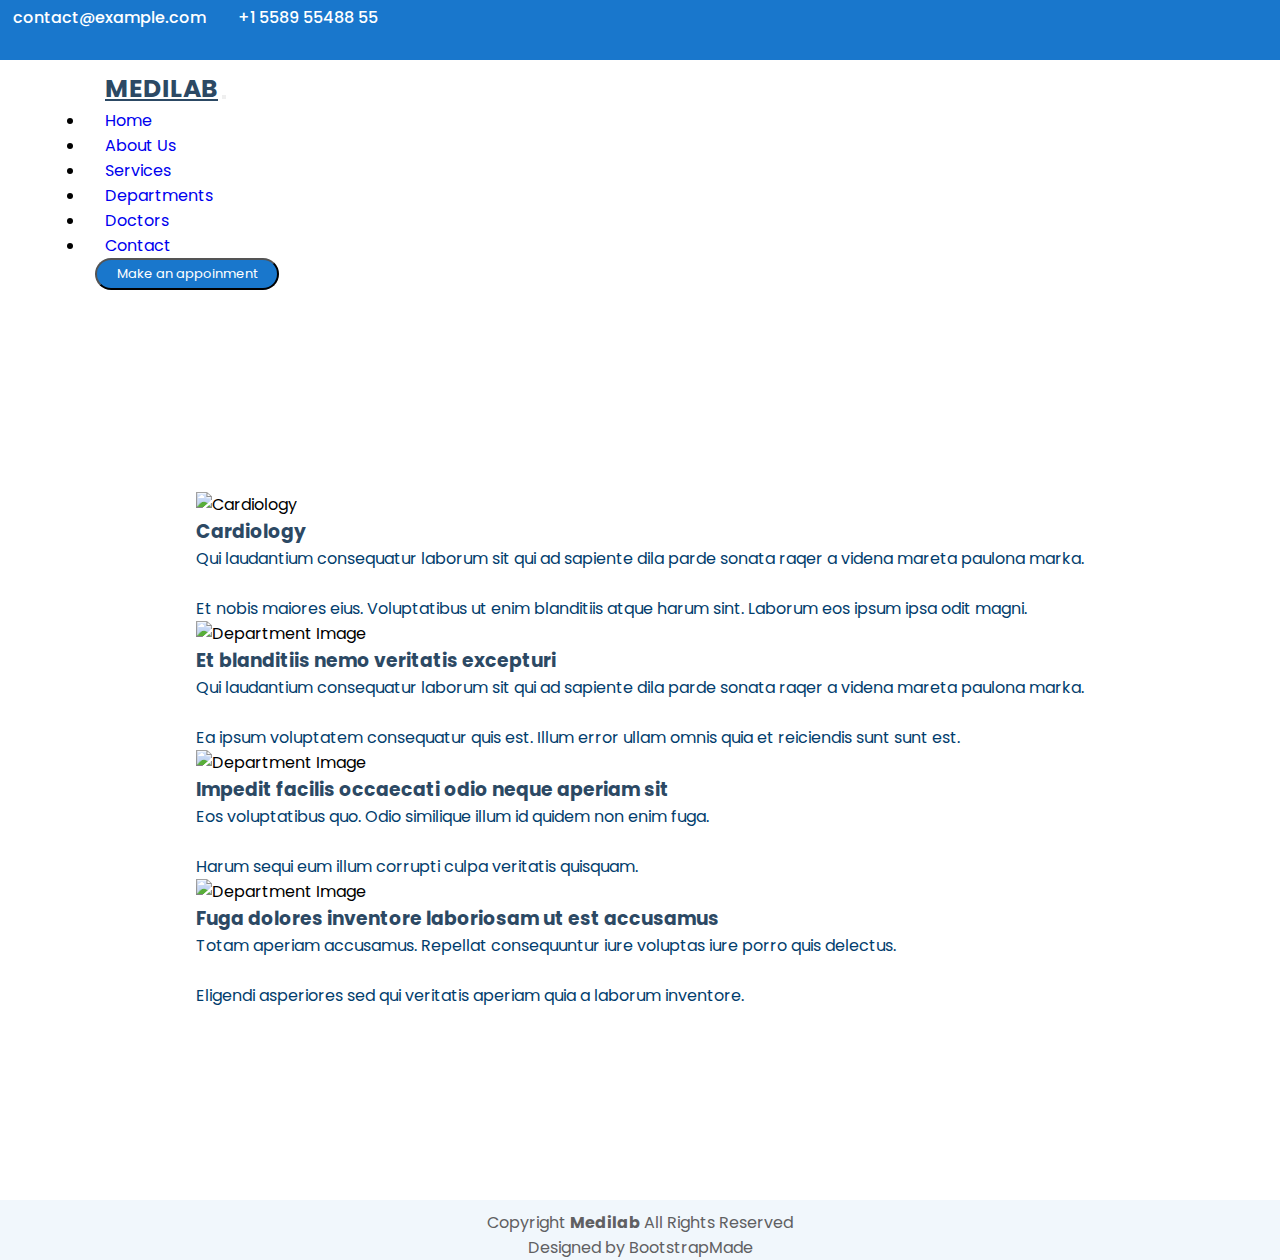
==== department.html @ 50201802 "Add files via upload" ====
<!DOCTYPE html>
<html lang="en">
<head>
    <meta charset="UTF-8">
    <meta name="viewport" content="width=device-width, initial-scale=1.0">
    <title>Department</title>
    <link rel="stylesheet" href="assets/css/style.css">

     <!-- Bootstrap CDN Link -->
     <link href="https://cdn.jsdelivr.net/npm/bootstrap@5.0.2/dist/css/bootstrap.min.css" rel="stylesheet" integrity="sha384-EVSTQN3/azprG1Anm3QDgpJLIm9Nao0Yz1ztcQTwFspd3yD65VohhpuuCOmLASjC" crossorigin="anonymous">
     <script src="https://cdn.jsdelivr.net/npm/bootstrap@5.0.2/dist/js/bootstrap.bundle.min.js" integrity="sha384-MrcW6ZMFYlzcLA8Nl+NtUVF0sA7MsXsP1UyJoMp4YLEuNSfAP+JcXn/tWtIaxVXM" crossorigin="anonymous"></script>
     <script src="https://cdn.jsdelivr.net/npm/@popperjs/core@2.9.2/dist/umd/popper.min.js" integrity="sha384-IQsoLXl5PILFhosVNubq5LC7Qb9DXgDA9i+tQ8Zj3iwWAwPtgFTxbJ8NT4GN1R8p" crossorigin="anonymous"></script>
     <script src="https://cdn.jsdelivr.net/npm/bootstrap@5.0.2/dist/js/bootstrap.min.js" integrity="sha384-cVKIPhGWiC2Al4u+LWgxfKTRIcfu0JTxR+EQDz/bgldoEyl4H0zUF0QKbrJ0EcQF" crossorigin="anonymous"></script>
      
     <!-- Fonts -->
     <link rel="preconnect" href="https://fonts.googleapis.com">
     <link rel="preconnect" href="https://fonts.gstatic.com" crossorigin>
     <link href="https://fonts.googleapis.com/css2?family=Dosis:wght@200..800&family=Henny+Penny&family=Noto+Sans+KR:wght@100..900&family=Poppins:ital,wght@0,100;0,200;0,300;0,400;0,500;0,600;0,700;0,800;0,900;1,100;1,200;1,300;1,400;1,500;1,600;1,700;1,800;1,900&display=swap" rel="stylesheet">
     <link rel="stylesheet" href="https://cdnjs.cloudflare.com/ajax/libs/font-awesome/6.7.1/css/all.min.css" integrity="sha512-5Hs3dF2AEPkpNAR7UiOHba+lRSJNeM2ECkwxUIxC1Q/FLycGTbNapWXB4tP889k5T5Ju8fs4b1P5z/iB4nMfSQ==" crossorigin="anonymous" referrerpolicy="no-referrer" />

</head>
<body>
    <!-- header top starts -->
    <div class="topbar d-flex align-items-center">
        <div class="container">
            <div class="row justify-content-between">
                <div class="col-6">
                    <div class="d-flex">
                        <div class="contact-info d-flex align-items-center">
                            <i class="fa-regular fa-envelope"></i><a href="">contact@example.com</a>
                            <i class="fa-solid fa-mobile"></i><span>+1 5589 55488 55</span>
                        </div>
                    </div>
                </div>
                <div class="col-6 d-flex justify-content-end">
                    <div class="social-links">
                        <a href="#"  class="twitter"><i class="fa-brands fa-x-twitter"></i></a>
                        <a href="#" class="facebook"><i class="fa-brands fa-facebook"></i></a>
                        <a href="#" class="instagram"><i class="fa-brands fa-instagram"></i></a>
                        <a href="#" class="linkedin"><i class="fa-brands fa-linkedin"></i></a>
                    </div>
                </div>
            </div>
        </div>
    </div>
    
    <!-- header top ends -->
     <!-- header bottom starts -->

        <nav class="navbar navbar-expand-lg navbar-light" id="navbar">
            <div class="container-fluid">
              <a class="navbar-brand d-flex align-items-center me-auto " href="#">MEDILAB</a>
              <button class="navbar-toggler" type="button" data-bs-toggle="collapse" data-bs-target="#navbarSupportedContent" aria-controls="navbarSupportedContent" aria-expanded="false" aria-label="Toggle navigation">
                <span class="navbar-toggler-icon"></span>
              </button>
              <div class="collapse navbar-collapse" id="navbarSupportedContent">
                <ul class="navbar-nav ms-auto ">
                  <li class="nav-item">
                    <a class="nav-link " href="index.html">Home</a>
                  </li>
                  <li class="nav-item">
                    <a class="nav-link" href="aboutus.html">About Us</a>
                  </li>
                  <li class="nav-item">
                    <a class="nav-link" href="services.html">Services</a>
                  </li>
                  <li class="nav-item">
                    <a class="nav-link active" href="department.html"> Departments</a>
                  </li>
                  <li class="nav-item">
                    <a class="nav-link" href="doctors.html">Doctors</a>
                  </li>
                  <li class="nav-item">
                    <a class="nav-link" href="contact.html">Contact </a>
                  </li>
                  <button class="btn signin btn-sm">Make an appoinment</button>
                </ul>
              </div>
            </div>
          </nav>
      
 
    <!-- header bottom ends -->
    <!-- home starts -->
    
    <section id="Department">
      <div class="container-fluid">
        <div class="container">
          <!-- Cardiology Row -->
          <div class="row align-items-center mb-4">
            <div class="col-lg-5 col-md-6 col-12">
              <img src="assets/Images/departments-1.jpg" class="img-fluid" alt="Cardiology">
            </div>
            <div class="col-lg-6 col-md-6 col-12">
              <h3>Cardiology</h3>
              <p>
                Qui laudantium consequatur laborum sit qui ad sapiente dila parde sonata raqer a videna mareta paulona marka.<br><br>
                Et nobis maiores eius. Voluptatibus ut enim blanditiis atque harum sint. Laborum eos ipsum ipsa odit magni.
              </p>
            </div>
          </div>
          
          <!-- Second Row -->
          <div class="row align-items-center mb-4 flex-row-reverse">
            <div class="col-lg-5 col-md-6 col-12">
              <img src="assets/Images/departments-2.jpg" class="img-fluid" alt="Department Image">
            </div>
            <div class="col-lg-6 col-md-6 col-12">
              <h3>Et blanditiis nemo veritatis excepturi</h3>
              <p>
                Qui laudantium consequatur laborum sit qui ad sapiente dila parde sonata raqer a videna mareta paulona marka.<br><br>
                Ea ipsum voluptatem consequatur quis est. Illum error ullam omnis quia et reiciendis sunt sunt est.
              </p>
            </div>
          </div>
    
          <!-- Additional Rows -->
          <div class="row align-items-center mb-4">
            <div class="col-lg-5 col-md-6 col-12">
              <img src="assets/Images/departments-3.jpg" class="img-fluid" alt="Department Image">
            </div>
            <div class="col-lg-6 col-md-6 col-12">
              <h3>Impedit facilis occaecati odio neque aperiam sit</h3>
              <p>
                Eos voluptatibus quo. Odio similique illum id quidem non enim fuga.<br><br>
                Harum sequi eum illum corrupti culpa veritatis quisquam.
              </p>
            </div>
          </div>
    
          <div class="row align-items-center mb-4 flex-row-reverse">
            <div class="col-lg-5 col-md-6 col-12">
              <img src="assets/Images/departments-4.jpg" class="img-fluid" alt="Department Image">
            </div>
            <div class="col-lg-6 col-md-6 col-12">
              <h3>Fuga dolores inventore laboriosam ut est accusamus</h3>
              <p>
                Totam aperiam accusamus. Repellat consequuntur iure voluptas iure porro quis delectus.<br><br>
                Eligendi asperiores sed qui veritatis aperiam quia a laborum inventore.
              </p>
            </div>
          </div>
        </div>
      </div>
    </section>
    

  <!--small card  ends-->
  
      </section><!-- /Hero Section -->
      
      
     <!-- home ends -->
     <footer>
      <div class="container-fluid">
          <div class="copyright ">
              <i class="fa-regular fa-copyright"></i>
              <p>Copyright <strong class="medi">Medilab</strong> All Rights Reserved</p>
              <br>
          </div>    

          <div class="de justify-content-center align-items-center">
              <p>Designed by BootstrapMade</p>
          </div>    
          
      </div>
  </footer>
  
</body>

</html>
---- assets/css/style.css ----
h1
{
 
        font-size: 30px;
        margin: 0;
        font-weight: 700;
        color: var(--heading-color);
        font-family: "Poppins", sans-serif;
        line-height: 1.2;
        color:#2c4964 !important;
        padding: 0px !important;
        float: left !important;
    
    
}

.poppins-thin {
    font-family: "Poppins", sans-serif;
    font-weight: 100;
    font-style: normal;
    color:#2c4964 !important;
  }

#navbarSupportedContent a{
    text-decoration: none;
    padding: 10px 20px !important;
}  
#navbarSupportedContent a:hover{
    border-bottom: 2px solid #023d6d;
}
.button
{
    border-radius:17px !important;
    background-color: #1977cc;
    color: white;
    font-size: 14px;
    padding: 8px 25px;
    margin: 0 0 0 30px;
    border-radius: 50px;
    transition: 0.3s;
}
.navbar-brand .logo h1{
    font-size: 30px;
  margin: 0 !important;
  font-weight: 700;
}

/* setting starts*/

*
{
    margin: 0;
    padding: 0;
    box-sizing:border-box;
    font-family: "Poppins", serif;
}

section
{
    width:100%;
    min-height: 100vh;
    display: flex;
    justify-content: center;
    align-items: center;

}

/* setting ends*/

/* nav starts */
.topbar {
    background: #1977cc; 
    padding: 5px !important;
}

.contact-info i {
    margin-right: 8px;
    color: #ffffff !important;

}

.contact-info a,
.contact-info span {
    margin-right: 20px;
    color: #ffffff !important;
    text-decoration: none;
    font-size:medium;
    font-weight: 450;
}

.social-links a {
    margin-left: 10px;
    color: #aeacacb0 !important;
    text-decoration: none;
}

.social-links a:hover {
    color: #007bff;
}

#navbar
{
    position:sticky;
    top:0;
    left:0;
    z-index:100;
    padding: 10px 85px;
    background:white;
    display: flex;
    justify-content: space-between;
    align-items: center;
    margin: 0px !important;
    width: 100%;
}

.navbar .navbar-brand
{
    font-size:25px;
    font-weight: bold;
    color: #2c4964!important;
    margin-left:20px;
}

.signin
{
    border-radius: 75px !important;
    background-color: #1977cc !important;
    font-size: small !important;
    color:white !important;
    padding:4px 20px;
    margin-left: 10px;
    
}
/* nav ends */
/* index starts */
#hero
{
    width: 100%;
    min-height: 88vh;
    padding: 80px 0;
    display: flex;
    align-items: center;
    justify-content: center;
    position: relative;
    overflow:hidden;
}

#hero img
{
    position:absolute;
    display:block;
    width: 100%;
    height: 100%;
    object-fit: cover !important;
    z-index: -1 !important;
    inset: 0;
}

#hero .container
{
    z-index: 3;
}

#hero h2
{
    margin: 0;
    padding:0;
    font-size:48px;
    font-weight: 700;
    color:#2c4964;
}

#hero p
{   margin: 0;
    font-size:20px;
}
/* index ends */

/*card starts*/

#home
{
    width: 100%;
    min-height: 88vh;
    padding: 80px 0;
    display: flex;
    align-items: center;
    justify-content: center;
    position: relative;
    overflow: hidden;
}

#home img
{
    position: absolute;
    inset: 0;
    display: block;
    width: 100%;
    height: 100%;
    object-fit:cover;
    z-index: 1;
}

#home .container
{
    z-index:3;
}

#home h2
{
    margin:0;
    padding: 0;
    font-size: 48px;
    font-weight: 700;
    color:#2c4964
}

#home p
{
    margin:0;
    font-size: 20px;
}


/*card starts*/

.row.mt
{
    margin-top: 80px !important;
}
.card 
{
    box-shadow: 0 4px 6px rgba(0, 0, 0, 0.1);
    transition: transform 0.3s ease, box-shadow 0.3s ease;
    margin-top: 20px;
    background: rgb(25,119,204) !important;
    color:#fff !important;
}
  
.card:hover
{
    transform: translateY(-5px);
    box-shadow: 0 6px 12px rgba(0, 0, 0, 0.2);
}
  
.card-title
{
    font-weight: bold;
    font-size: 400;
    padding:10px;
}

.card-text
{
    padding:10px;
    font-weight: normal;
    font-size: medium !important;
}
  

.btn-more
{
    background: #4792d6 !important;
    border-radius: 80px !important;
    padding: 15px;
    color:#fff !important;
    margin-left: -15px;
}

.btn-more:hover
{
    background: #fff !important;
    color:#4792d6 !important;
}

/*small card starts*/

.card-small
{
    background: #ffffffc6 !important;
    border-radius: 10px;
    margin-top: 63px;
}

.custom-h5
{
    color:#324e68 !important;
    padding:15px !important;
    margin-top: 8px;
}

.custom-p
{
    color:#949496 !important;
    margin-top: 25px;
}
/*small card ends*/ 
/*card ends*/

/* index ends */

/* footer starts */
.copyright {
    display: flex !important;
    align-items: center; /* Vertically aligns items within the flex container */
    justify-content: center; /* Centers the content horizontally */
    text-align: center !important;
    background-color: #F1F7FC;
}

.copyright i, .copyright p {
    color:#606062;
    padding-top: 10px;
    margin: 0; /* Removes default margins that might push elements apart */
}

.copyright > span {
    text-decoration: solid !important; /* Use 'none' instead of 'solid' for no text decoration */
}
.copyright > strong
{
    color: #023d6d !important;
}
.de {
    display: flex !important;
    align-items: center; /* Vertically aligns items within the flex container */
    justify-content: center; /* Centers the content horizontally */
    text-align: center !important;
    background-color: #F1F7FC;
}
.de p {
    color:#606062;
    margin: 0; /* Removes default margins that might push elements apart */
}
/* footer ends */
/* aboutus starts */
.section-padding{
    padding:60px;
}
.content
{
   padding-left: 20px !important;
   align-items: stretch !important;
   
}
h3
{
    font-family: "Poppins", sans-serif;
    font-style: normal;
    color:#2c4964 !important;
    font-weight: bold !important;
}
.content ul {
    list-style: none;
    padding: 0 !important;
  }
  
  .content ul li {
    display: flex !important;
    align-items: flex-start !important;
    margin-top: 40px;
  }
  
  .content ul i {
    flex-shrink: 0;
    font-size: 48px;
    color: var(--accent-color);
    margin-right: 20px;
    color:#4792d6;
  }
  
  .content ul h5 {
    font-size: 18px;
    font-weight: 700;
    color:#2c4964 !important;
  }
  
  .content ul p {
    font-size: 15px;
    color:#2c4964 !important;
  }
  #about .row {
    display: flex;
    align-items: stretch;
  }
  /* aboutus ends */
  /* stats start */
#stats
{
    
    min-height: 25vh;
    margin-bottom: 50px;
}
.stats i 
{
    color: #ffffff;
    background-color: #1977cc;
    box-shadow: 0px 2px 25px rgba(0, 0, 0, 0.1);
    width: 54px;
    height: 54px;
    font-size: 24px;
    border-radius: 50px;
    border: 2px solid  #ffffff;
    display: inline-flex;
    align-items: center;
    justify-content: center;
    position: relative;
    z-index: 1;
}
  
.stats .stats-item
{
    background-color: #ffffff;
    margin-top: -27px;
    padding: 30px 30px 25px 30px;
    width: 100%;
    position: relative;
    text-align: center;
    box-shadow: 0px 2px 35px rgba(0, 0, 0, 0.1);
    border-radius: 4px;
    z-index: 0;
}
  
.stats .stats-item span
{
    font-size: 32px;
    display: block;
    margin: 10px 0;
    font-weight: 700;
    color: #2c4964;
}
  
.stats .stats-item p
{
    padding: 0;
    margin: 0;
    font-family: Poppins,sans-serif;
    font-size: 16px;
}
 /* stats ends */  


  #accordionExample
  {
    padding: 50px 100px;
  }
  .accordion-item {
    margin-bottom: 15px; 
    font-family: "Poppins", sans-serif;
  }
  
  .accordion-button {
    background-color: #fff;
    font-size: 16px;
    font-weight: bold;
  }
  
  .accordion-button:hover {
    background-color: #1977cc;
    color: #fff; 
  }
  
  .accordion-body {
    font-family: "Poppins", sans-serif;
    font-size: 14px; 
    line-height: 1.5; 
  }

  /* doctors starts  */
  #doctor .row {
    display: flex;
    flex-wrap: wrap;
    justify-content: center !important;
}

#doctor .card {
    border: 1px solid #ccc;
    border-radius: 10px;
    box-shadow: 0 2px 5px rgba(0, 0, 0, 0.1);
    margin-bottom: 20px;
    background: #ffffff !important;
    display: flex;
    flex-direction: column;
    width: auto;
}

#doctor .card-body h5
{
    color:#324e68;
}

#doctor .card-body p
{
    color:#444444;
}
#doctor .card-body  img {
    width: 150px;
    border-top-left-radius: 10px;
    border-top-right-radius: 10px;
    border-radius: 100%;
    flex-shrink: 0;
    overflow: hidden;
    justify-content: center !important;
    align-items: center !important;
    flex-direction: column !important;
    margin-top: 35px;
    float:left;
}

#doctor .card-body {
    padding-top: 0px;
    margin-left: 80px;
    align-items: center;
    justify-content: center;
    margin-top: 0px;
}
.gallery-items
{
    margin: 10px !important;
} 
.gallery .gallery-item {
    overflow: hidden;
    border-right: 3px solid var(--background-color);
    border-bottom: 3px solid var(--background-color);
  }
  
  .gallery .gallery-item img {
    transition: all ease-in-out 0.4s;
  }
  
  .gallery .gallery-item:hover img {
    transform: scale(1.1);
  }
  /* doctors ends  */
.services .service-item
{
    background-color: #ffffff;
    text-align: center;
    border: 1px solid color-mix(in srgb, #444444, transparent 85%);
    padding: 80px 20px;
    transition: all ease-in-out 0.3s;
    height: 100%;
    margin-bottom: 10px;
}

.services .service-item .icon
{
    margin: 0 auto;
    width: 64px;
    height: 64px;
    background: #1977cc;
    border-radius: 4px;
    display: flex;
    align-items: center;
    justify-content: center;
    margin-bottom: 20px;
    transition: 0.3s;
    transform-style: preserve-3d;
}

.services .service-item .icon i
{
    color: #ffffff;
    font-size: 28px;
    transition: ease-in-out 0.3s;
}

.services .service-item h3
{
    font-weight: 700;
    margin: 10px 0 15px 0;
    font-size: 22px;
}

.services .service-item p
{
    line-height: 24px;
    font-size: 14px;
    margin-bottom: 0;
}

.services .service-item:hover
{
    background: #1977cc;
    border-color: #1977cc;
}

.services .service-item:hover .icon
{
    background:#ffffff;
}

.services .service-item:hover .icon i
{
    color: #1977cc;
}

.services .service-item:hover h3,
.services .service-item:hover p
{
  color: #ffffff
}
#doctor .img-fluid
{
    border-radius: 100% !important;
}
#doctor h5,p
{
    color: #023d6d;
}
.section-title
{
    color: #023d6d;
}
#doctor
{
    box-shadow: #444444;
}
#cards
{
    display: flex;
    flex-direction: column;
    box-shadow: black;
}
#bb
{
    box-shadow: black;
}
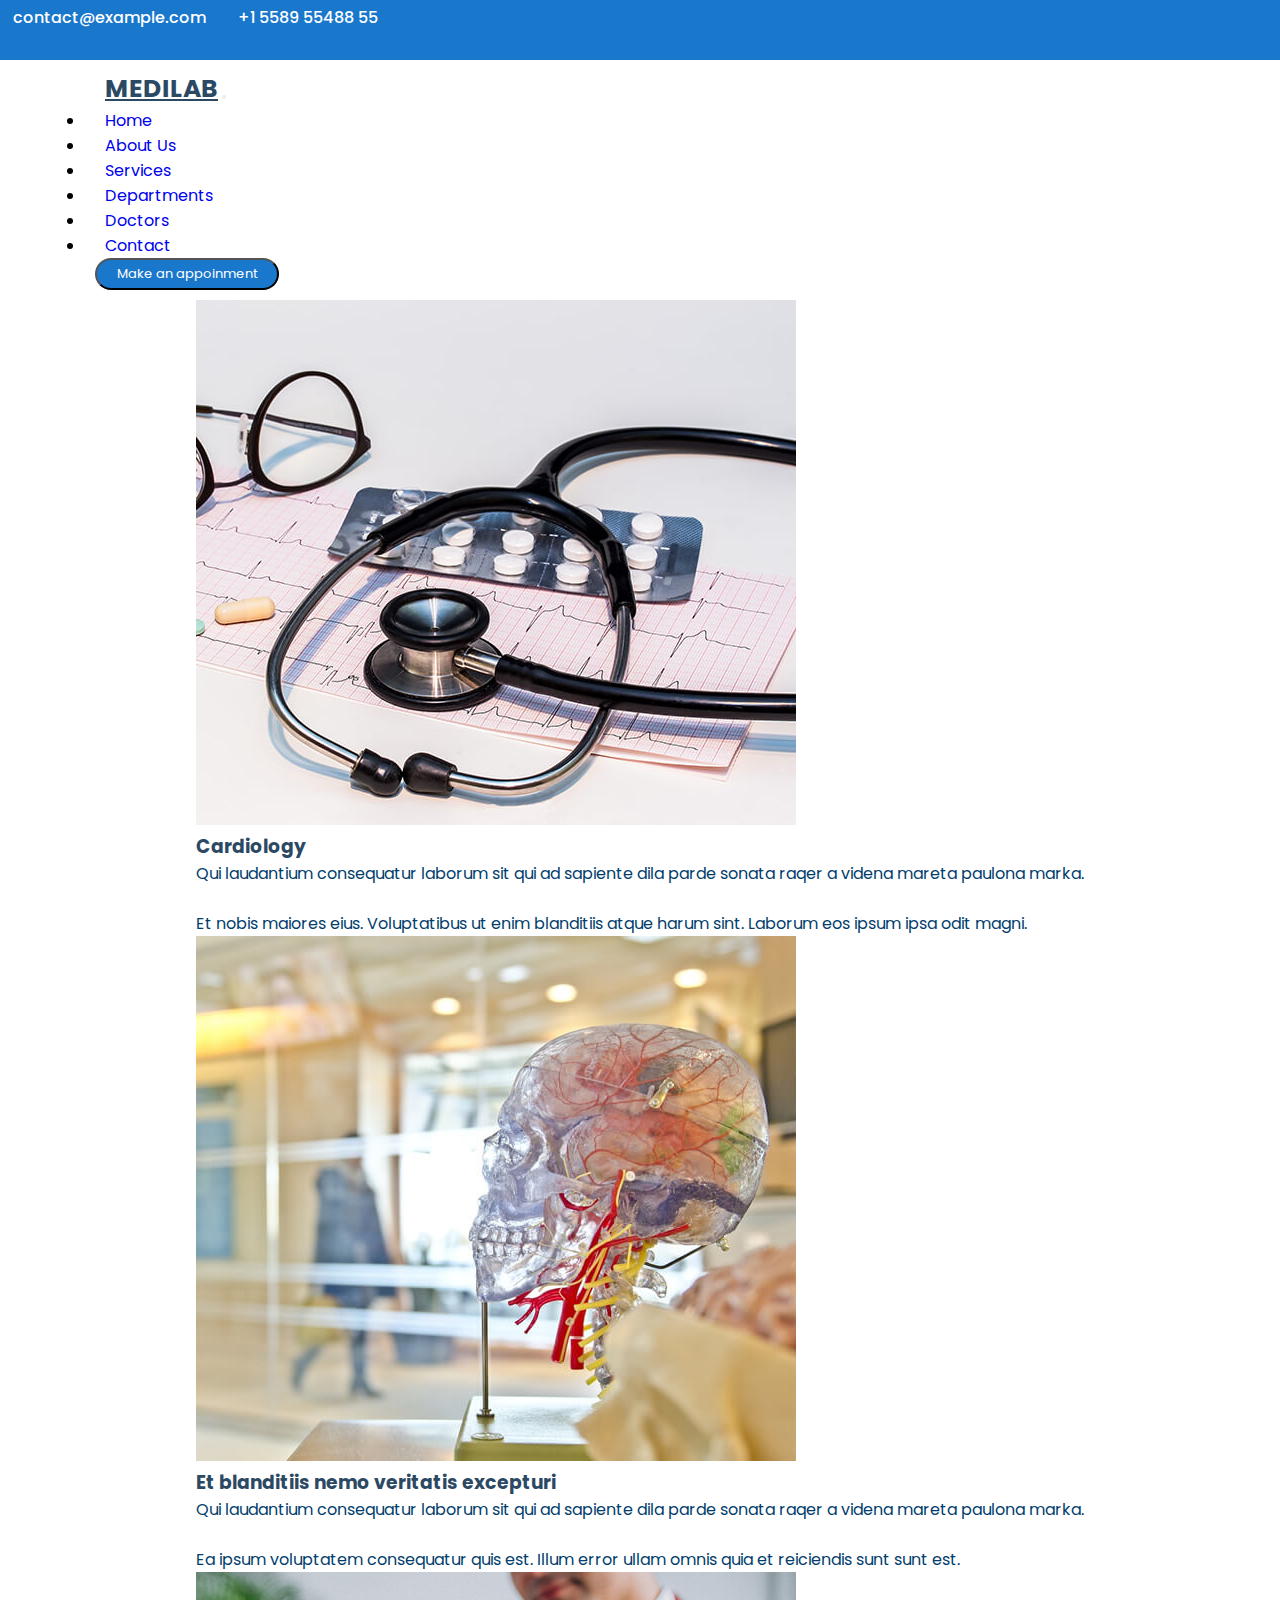
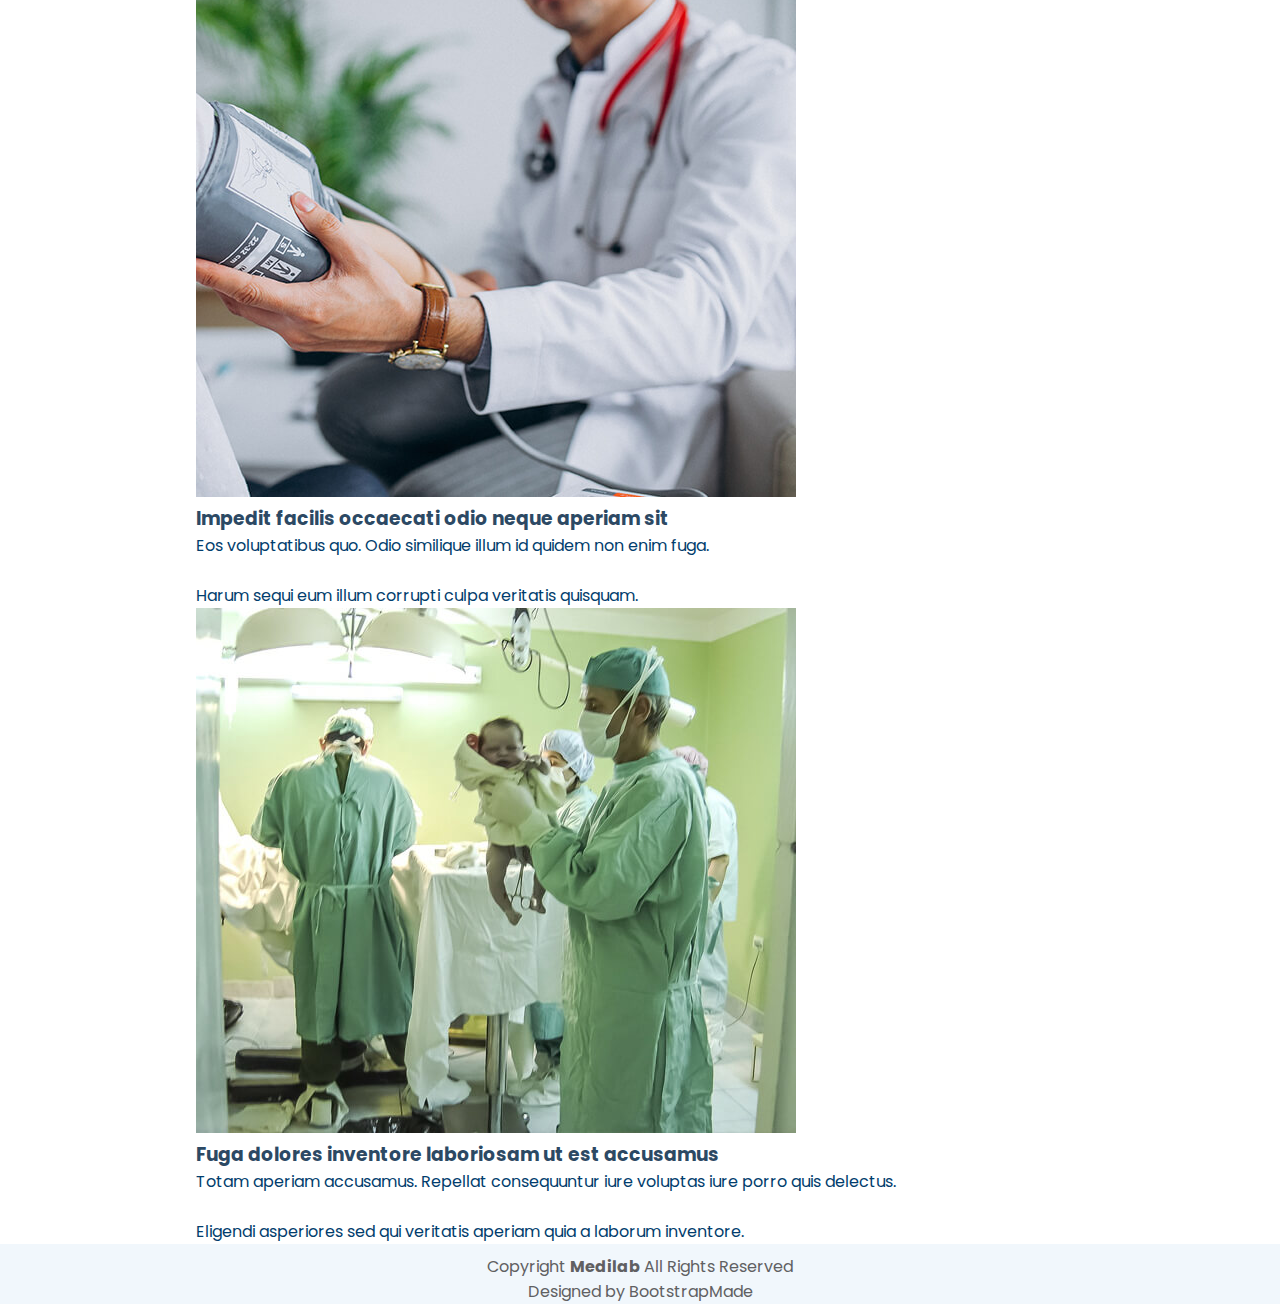
==== commit e21748a3: "1" ====
--- a/department.html
+++ b/department.html
@@ -89,7 +89,7 @@
           <!-- Cardiology Row -->
           <div class="row align-items-center mb-4">
             <div class="col-lg-5 col-md-6 col-12">
-              <img src="assets/Images/departments-1.jpg" class="img-fluid" alt="Cardiology">
+              <img src="assets/images/departments-1.jpg" class="img-fluid" alt="Cardiology">
             </div>
             <div class="col-lg-6 col-md-6 col-12">
               <h3>Cardiology</h3>
@@ -103,7 +103,7 @@
           <!-- Second Row -->
           <div class="row align-items-center mb-4 flex-row-reverse">
             <div class="col-lg-5 col-md-6 col-12">
-              <img src="assets/Images/departments-2.jpg" class="img-fluid" alt="Department Image">
+              <img src="assets/images/departments-2.jpg" class="img-fluid" alt="Department Image">
             </div>
             <div class="col-lg-6 col-md-6 col-12">
               <h3>Et blanditiis nemo veritatis excepturi</h3>
@@ -117,7 +117,7 @@
           <!-- Additional Rows -->
           <div class="row align-items-center mb-4">
             <div class="col-lg-5 col-md-6 col-12">
-              <img src="assets/Images/departments-3.jpg" class="img-fluid" alt="Department Image">
+              <img src="assets/images/departments-3.jpg" class="img-fluid" alt="Department Image">
             </div>
             <div class="col-lg-6 col-md-6 col-12">
               <h3>Impedit facilis occaecati odio neque aperiam sit</h3>
@@ -130,7 +130,7 @@
     
           <div class="row align-items-center mb-4 flex-row-reverse">
             <div class="col-lg-5 col-md-6 col-12">
-              <img src="assets/Images/departments-4.jpg" class="img-fluid" alt="Department Image">
+              <img src="assets/images/departments-4.jpg" class="img-fluid" alt="Department Image">
             </div>
             <div class="col-lg-6 col-md-6 col-12">
               <h3>Fuga dolores inventore laboriosam ut est accusamus</h3>
